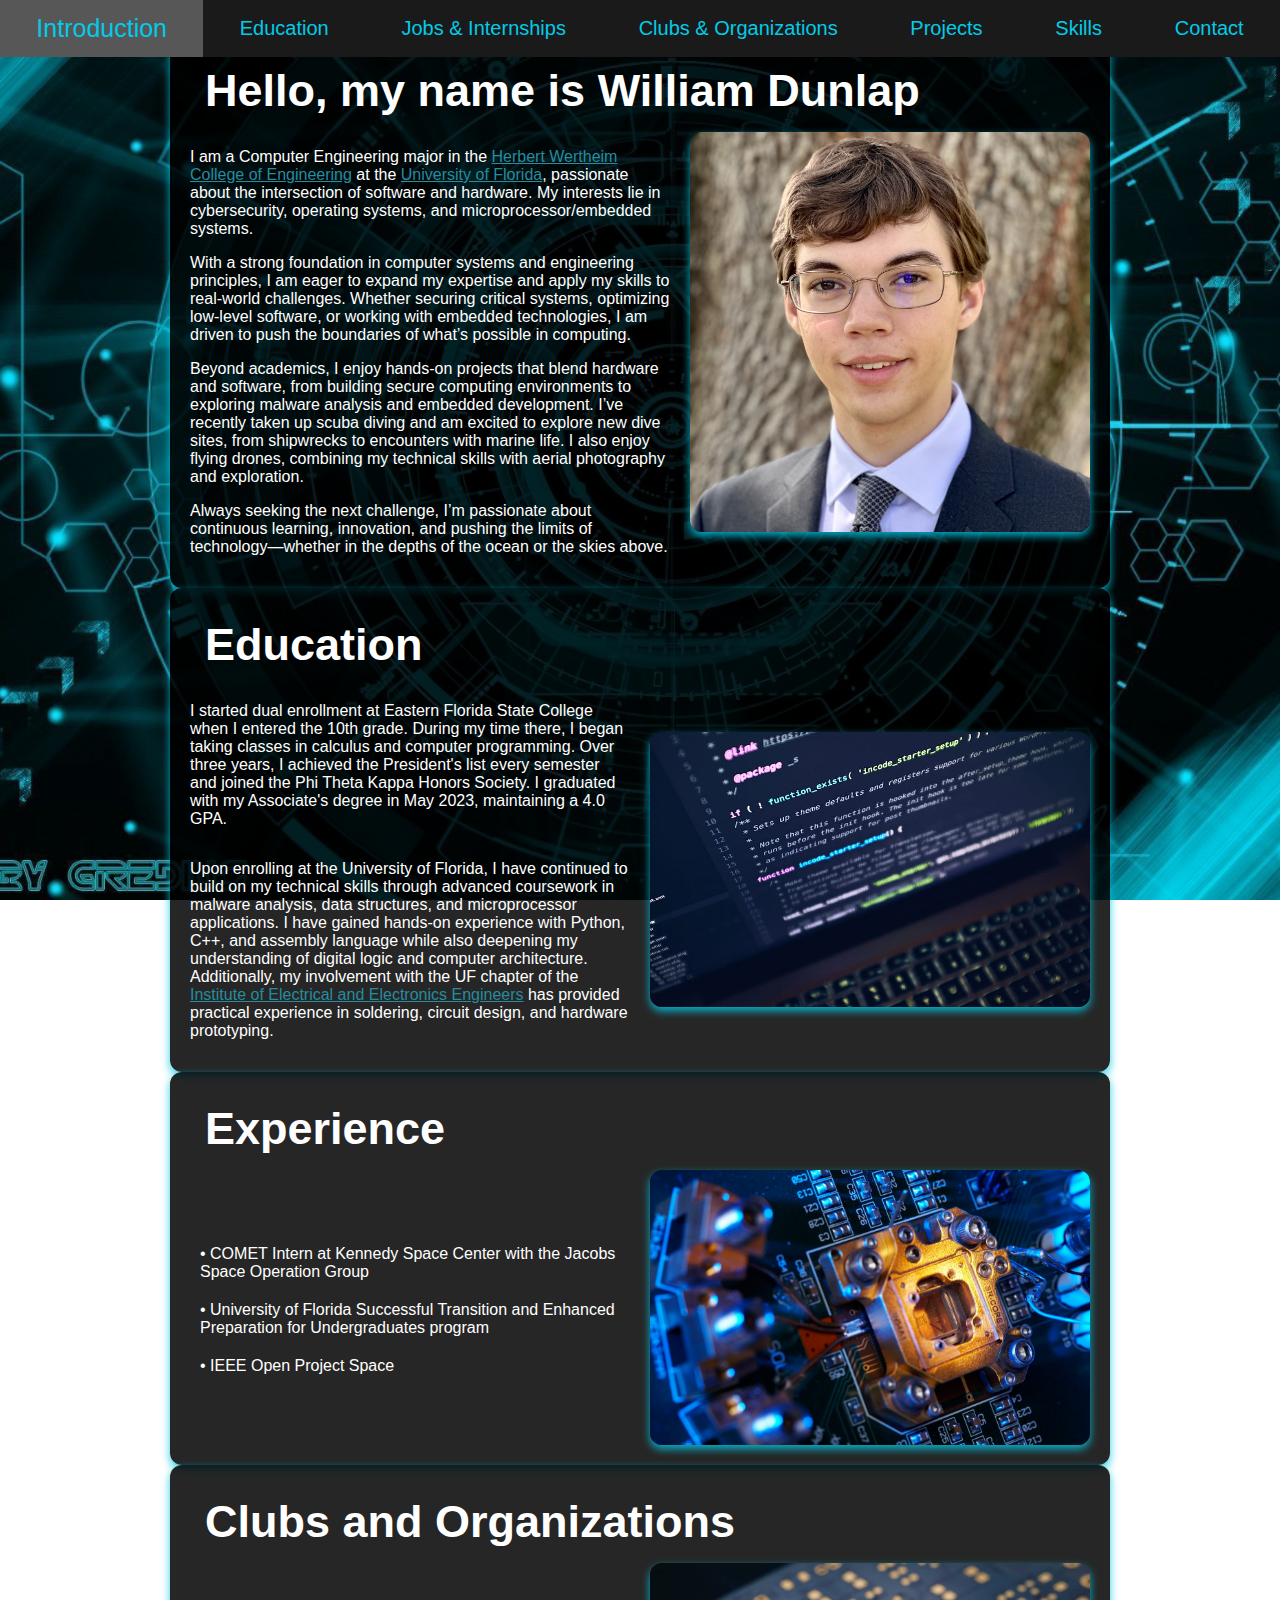
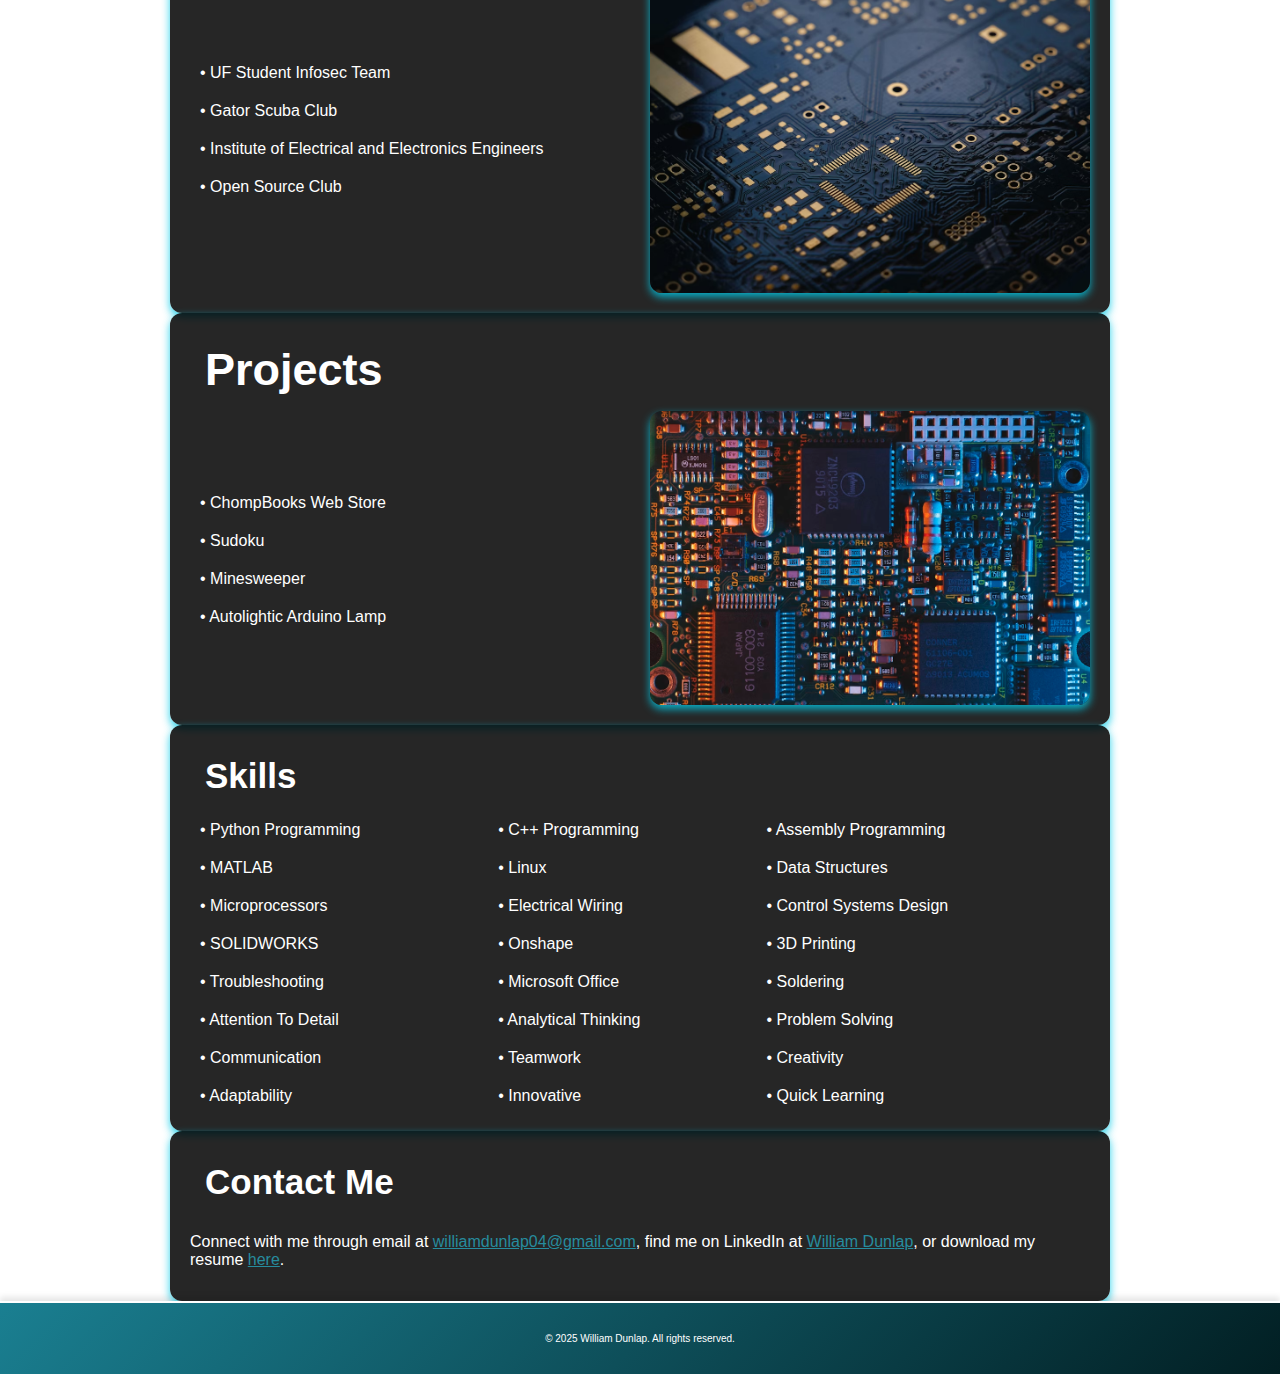
==== index.html @ 8f1d56d2 "Changes the about me part of the intro page for better scaling on a mobile device" ====
<!DOCTYPE html>
<html lang="en">
<head>
    <meta charset="UTF-8">
    <meta name="viewport" content="width=device-width, initial-scale=1.0">
    <link rel="stylesheet" href="style.css">
    <title>About William Dunlap</title>
</head>
<body>

    <div class="menu-bar">
        <a href="https://william-dunlap.github.io/">Introduction</a>
        <a href="https://william-dunlap.github.io/education">Education</a>
        <a href="https://william-dunlap.github.io/jobs">Jobs & Internships</a>
        <a href="https://william-dunlap.github.io/clubs">Clubs & Organizations</a>
        <a href="https://william-dunlap.github.io/projects">Projects</a>
        <a href="https://william-dunlap.github.io/#skills">Skills</a>
        <a href="#contact">Contact</a>
    </div>

    <section id="introduction" class="container">
        <h1>Hello, my name is William Dunlap</h1>
        <div class="intro-image">
            <img src="headshot.jpg" alt="Technology Image">
        </div>
        <div class="intro-text">
            <p>I am a Computer Engineering major in the <a href="https://www.eng.ufl.edu/" style="color: #268c9e;">Herbert Wertheim College of Engineering</a> at the <a href="https://www.ufl.edu/" style="color: #268c9e;">University of Florida</a>, passionate about the intersection of software and hardware. My interests lie in cybersecurity, operating systems, and microprocessor/embedded systems.</p>
            <p>With a strong foundation in computer systems and engineering principles, I am eager to expand my expertise and apply my skills to real-world challenges. Whether securing critical systems, optimizing low-level software, or working with embedded technologies, I am driven to push the boundaries of what’s possible in computing.</p>
            <p>Beyond academics, I enjoy hands-on projects that blend hardware and software, from building secure computing environments to exploring malware analysis and embedded development. I’ve recently taken up scuba diving and am excited to explore new dive sites, from shipwrecks to encounters with marine life. I also enjoy flying drones, combining my technical skills with aerial photography and exploration.</p>
            <p>Always seeking the next challenge, I’m passionate about continuous learning, innovation, and pushing the limits of technology—whether in the depths of the ocean or the skies above.</p>
        </div>

    </section>

    <section id="education" class="container">
        <h2>Education</h2>
        <div class="grid" onclick="toggleExpand(this)">
            <div class="education-text">
                <p>I started dual enrollment at Eastern Florida State College when I entered the 10th grade. During my time there, I began taking classes in calculus and computer programming. Over three years, I achieved the President's list every semester and joined the Phi Theta Kappa Honors Society. I graduated with my Associate's degree in May 2023, maintaining a 4.0 GPA.</p>
                <p>Upon enrolling at the University of Florida, I have continued to build on my technical skills through advanced coursework in malware analysis, data structures, and microprocessor applications. I have gained hands-on experience with Python, C++, and assembly language while also deepening my understanding of digital logic and computer architecture. Additionally, my involvement with the UF chapter of the <a href = "https://www.ieee.org/" style="color: #268c9e;">Institute of Electrical and Electronics Engineers</a> has provided practical experience in soldering, circuit design, and hardware prototyping.</p>
            </div>
            <div class="education-image">
                <img src="education.jpg" alt="Computer Image">
            </div>
        </div>
    </section>

    <section id="exp" class="container">
        <h2>Experience</h2>
        <div class="grid" onclick="toggleExpand(this)">
            <div class="education-text">
                <table class="skills-table">
                    <tr>
                        <td>&#8226; COMET Intern at Kennedy Space Center with the Jacobs Space Operation Group</td>
                    </tr>
                    <tr>
                        <td>&#8226; University of Florida Successful Transition and Enhanced Preparation for Undergraduates program</td>
                    </tr>
                    <tr>
                        <td>&#8226; IEEE Open Project Space</td>
                    </tr>
                </table>
            </div>
            <div class="work-image">
                <img src="work.jpg" alt="Computer Image">
            </div>
        </div>
    </section>

<section id="clubs" class="container">
        <h2>Clubs and Organizations</h2>
        <div class="grid">
            <div class="education-text">
                <table class="skills-table">
        <tr>
            <td>&#8226; UF Student Infosec Team</td>
        </tr>
        <tr>
            <td>&#8226; Gator Scuba Club</td>
        </tr>
        <tr>
            <td>&#8226; Institute of Electrical and Electronics Engineers</td>
        </tr>
	    <tr>
            <td>&#8226; Open Source Club</td>
        </tr>

        <!-- Add more rows as needed -->
    </table>
            </div>
            <div class="education-image">
                <img src="clubs.avif" alt="Computer Image">
            </div>
        </div>
    </section>

<section id="projects" class="container">
        <h2>Projects</h2>
        <div class="grid">
            <div class="education-text">
                <table class="skills-table">
                    <tr>
                        <td>&#8226; ChompBooks Web Store</td>
                    </tr>
                    <tr>
                        <td>&#8226; Sudoku</td>
                    </tr>
                    <tr>
                        <td>&#8226; Minesweeper</td>
                    </tr>
                    <tr>
                        <td>&#8226; Autolightic Arduino Lamp</td>
                    </tr>

        <!-- Add more rows as needed -->
                </table>
            </div>
            <div class="education-image">
                <img src="projects.avif" alt="Computer Image">
            </div>
        </div>
    </section>

    <section id="skills" class="container">
    <h3>Skills</h3>
    <table class="skills-table">
        <tr>
            <td>&#8226; Python Programming</td>
            <td>&#8226; C++ Programming</td>
	        <td>&#8226; Assembly Programming</td>
        </tr>
        <tr>
            <td>&#8226; MATLAB</td>
            <td>&#8226; Linux</td>
            <td>&#8226; Data Structures</td>
        </tr>
        <tr>
            <td>&#8226; Microprocessors</td>
            <td>&#8226; Electrical Wiring</td>
            <td>&#8226; Control Systems Design</td>
        </tr>
        <tr>
            <td>&#8226; SOLIDWORKS</td>
	        <td>&#8226; Onshape</td>
            <td>&#8226; 3D Printing</td>
        </tr>
        <tr>
            <td>&#8226; Troubleshooting</td>
            <td>&#8226; Microsoft Office</td>
            <td>&#8226; Soldering</td>
        </tr>
        <tr>
            <td>&#8226; Attention To Detail</td>
            <td>&#8226; Analytical Thinking</td>
            <td>&#8226; Problem Solving</td>
        </tr>
	    <tr>
            <td>&#8226; Communication</td>
            <td>&#8226; Teamwork</td>
            <td>&#8226; Creativity</td>
        </tr>
	    <tr>
	        <td>&#8226; Adaptability</td>
	        <td>&#8226; Innovative</td>
	        <td>&#8226; Quick Learning</td>
        </tr>


        <!-- Add more rows as needed -->
    </table>
</section>

    <section id="contact" class="container">
    <h3>Contact Me</h3>
    <p>Connect with me through email at <a href="mailto:williamdunlap04@gmail.com" style="color: #268c9e;">williamdunlap04@gmail.com</a>, find me on LinkedIn at <a href = "https://www.linkedin.com/in/william-dunlap-85a898285/" style="color: #268c9e;"> William Dunlap</a>, or download my resume <a href="Dunlap_William_Resume.pdf" download style="color: #268c9e;">here</a>.</p>
</section>

    <footer>
        <div class="container">
            <p>&copy; 2025 William Dunlap. All rights reserved.</p>
        </div>
    </footer>

</body>
</html>
---- style.css ----
body {
    font-family: 'Roboto', sans-serif;
    margin: 0;
    padding: 0;
    background: url('bg.jpg') no-repeat center center fixed;
    background-size: cover;
    color: #fff;
}

.container {
    max-width: 900px;
    margin: 0 auto;
    padding: 1em 20px;
}
.menu-bar {
    display: flex;
    justify-content: center;
    align-items: center;
    position: fixed;
    width: 100vw;
    background-color: #1a1a1a;
    overflow: hidden;
}
.menu-bar a {
    float: left;
    font-size: 20px;
    display: block;
    color: #04cae7;
    text-align: center;
    padding: 14px;
    text-decoration: none;
    flex-grow: 1;
}
.menu-bar a:hover {
    background-color: #575757;
    font-size: 25px;
}

header {
    background: linear-gradient(135deg, #4CAF50, #1a1a1a);
    color: #fff;
    text-align: center;
    padding: 1em 0;
    border-bottom: 2px solid #fff;
    position: fixed;
    width: 100%;
    top: 0;
    z-index: 1000;
    box-shadow: 0 4px 6px rgba(0, 0, 0, 0.1);
}

h1, h2 {
    color: #fff;
    margin: 0;
    font-size: 45px;
    padding: 15px;
}
h3 {
    color: #fff;
    margin: 0;
    font-size: 35px;
    padding: 15px;
}

#introduction {
    padding-top: 50px; /* Adjust the padding as needed */
}


section {
    background-color: rgba(0, 0, 0, 0.85); /* Semi-transparent background */
    border-radius: 12px;
    box-shadow: 0 4px 8px rgba(4, 202, 231, 0.85);
    padding: 30px;
    margin: 20px 0;
    transition: all 0.3s ease; /* Smooth transition on hover */
    cursor: pointer;
    scroll-margin-top: 50px;
}

footer {
    text-align: center;
    padding: 1em 0;
    background: linear-gradient(135deg, #1a7f91, #021F23);
    color: #fff;
    font-size: 10px;
    border-top: 2px solid #fff;
    box-shadow: 0 -4px 6px rgba(0, 0, 0, 0.1);
}

.grid {
    display: grid;
    grid-template-columns: 1fr 1fr;
    align-items: center;
    gap: 20px;

}

.intro-image img{
    width: 400px;
    float: right;
    border-radius: 12px;
    box-shadow: 0 4px 8px rgba(4, 202, 231, 0.85);
    margin-left: 20px;
    margin-bottom: 10px;
}

.jacobs-image img{
    width: 150px;
    float: right;
    border-radius: 12px;
    box-shadow: 0 4px 8px rgba(4, 202, 231, 0.85);
    margin-left: 20px;
    margin-bottom: 10px;
}
.jacobstxt p{
    text-align: justify;
}

.education-image img {
    width: 100%;
    border-radius: 12px;
    box-shadow: 0 4px 8px rgba(4, 202, 231, 0.85);
}
.work-image img {
    width: 100%;
    border-radius: 12px;
    box-shadow: 0 4px 8px rgba(4, 202, 231, 0.85);
}

.expandable {
    height: auto;
    max-height: 1000px; /* Adjust to a value larger than your expected content height */
    transition: max-height 0.3s ease;
}
.skills-table, .uf-relevant-coursework {
    width: 100%;
    border-collapse: collapse; /* Remove border spacing */
}

.skills-table td, .uf-relevant-coursework td {
    padding: 10px; /* Adjust padding as needed */
    border: none;
}
.education-text {
    display: flex;
    flex-direction: column;
    justify-content: center;
}
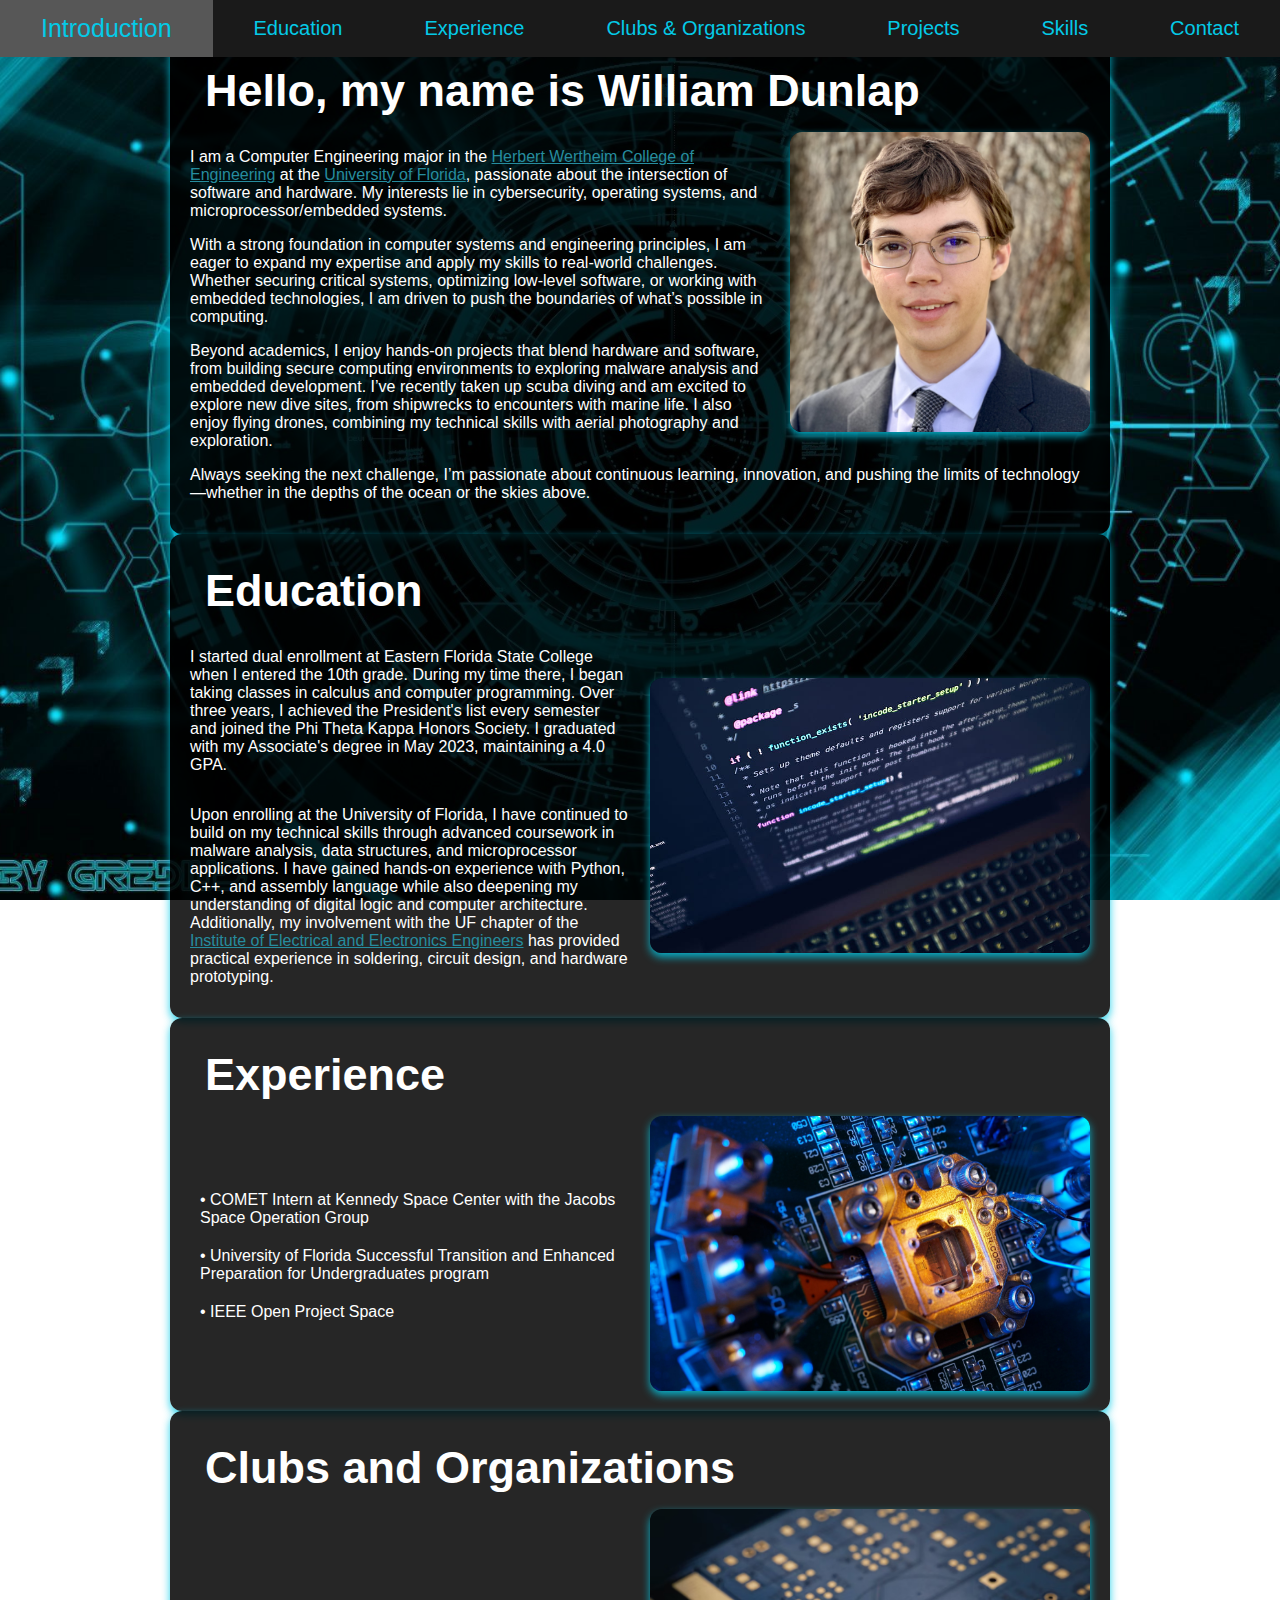
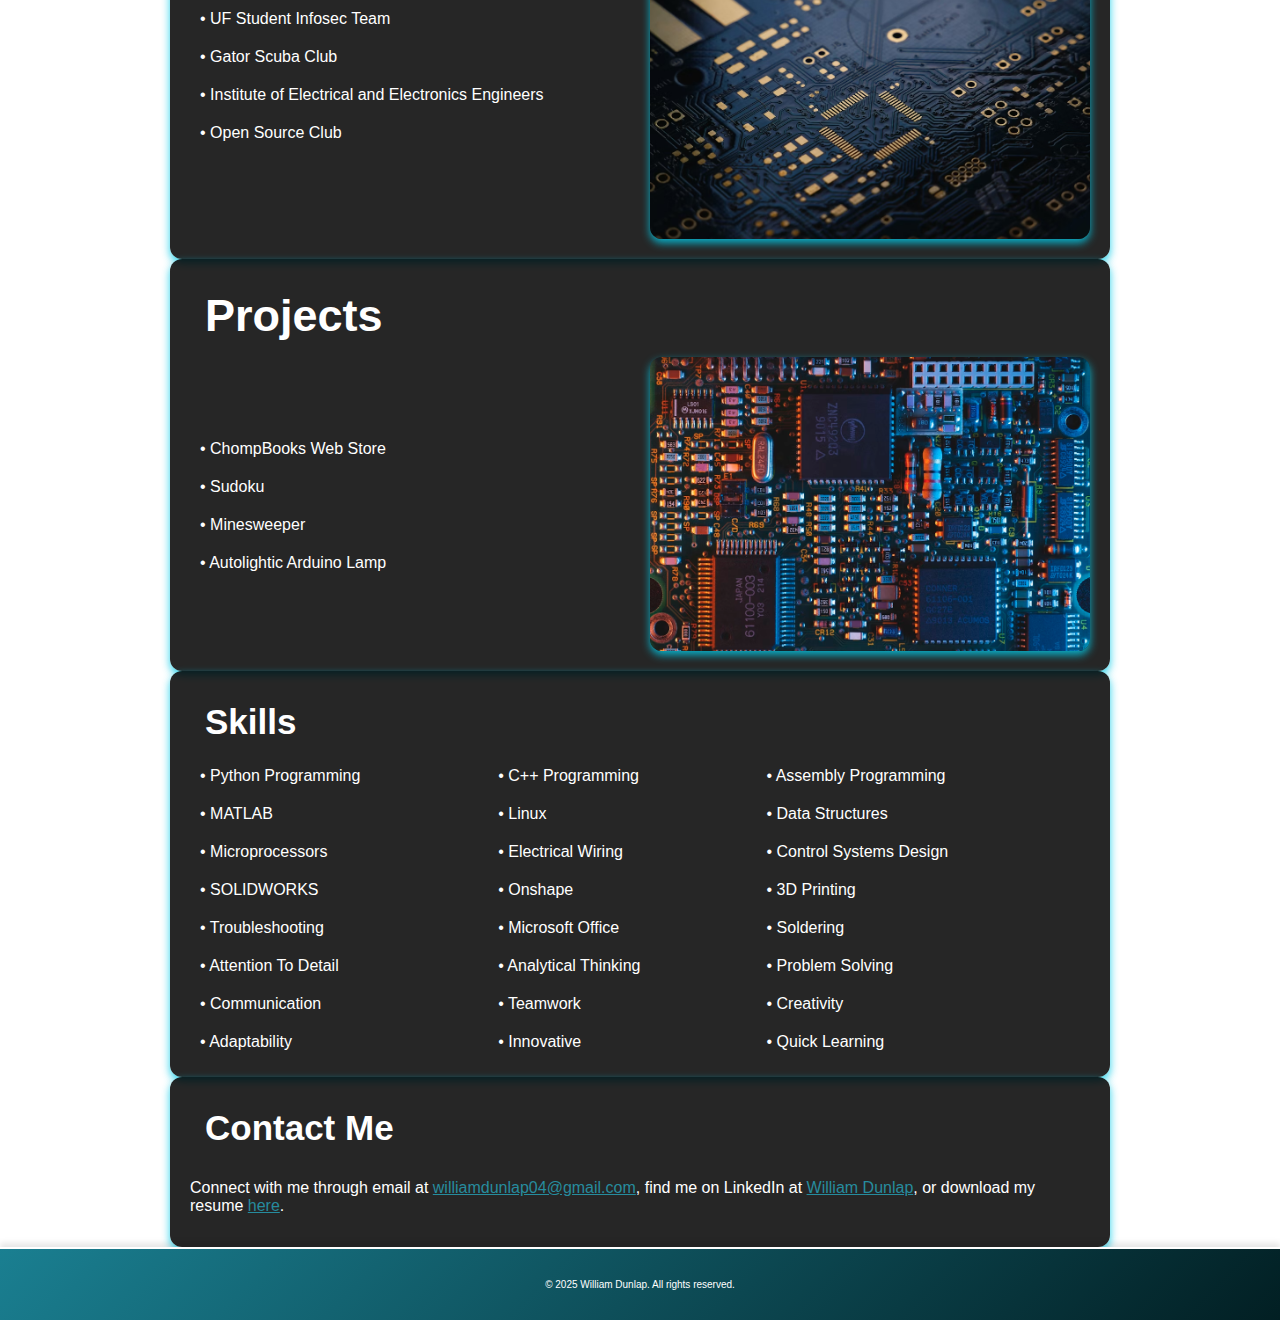
==== commit 05a773de: "Changes all instanges to experience and adds a stepup section" ====
--- a/index.html
+++ b/index.html
@@ -11,7 +11,7 @@
     <div class="menu-bar">
         <a href="https://william-dunlap.github.io/">Introduction</a>
         <a href="https://william-dunlap.github.io/education">Education</a>
-        <a href="https://william-dunlap.github.io/jobs">Jobs & Internships</a>
+        <a href="https://william-dunlap.github.io/jobs">Experience</a>
         <a href="https://william-dunlap.github.io/clubs">Clubs & Organizations</a>
         <a href="https://william-dunlap.github.io/projects">Projects</a>
         <a href="https://william-dunlap.github.io/#skills">Skills</a>
--- a/style.css
+++ b/style.css
@@ -97,7 +97,7 @@
 }
 
 .intro-image img{
-    width: 400px;
+    width: 300px;
     float: right;
     border-radius: 12px;
     box-shadow: 0 4px 8px rgba(4, 202, 231, 0.85);
@@ -105,7 +105,7 @@
     margin-bottom: 10px;
 }
 
-.jacobs-image img{
+.jacobs-image img, .stepup-image img{
     width: 150px;
     float: right;
     border-radius: 12px;
@@ -113,7 +113,7 @@
     margin-left: 20px;
     margin-bottom: 10px;
 }
-.jacobstxt p{
+.jacobstxt p, .stepuptxt p{
     text-align: justify;
 }
 
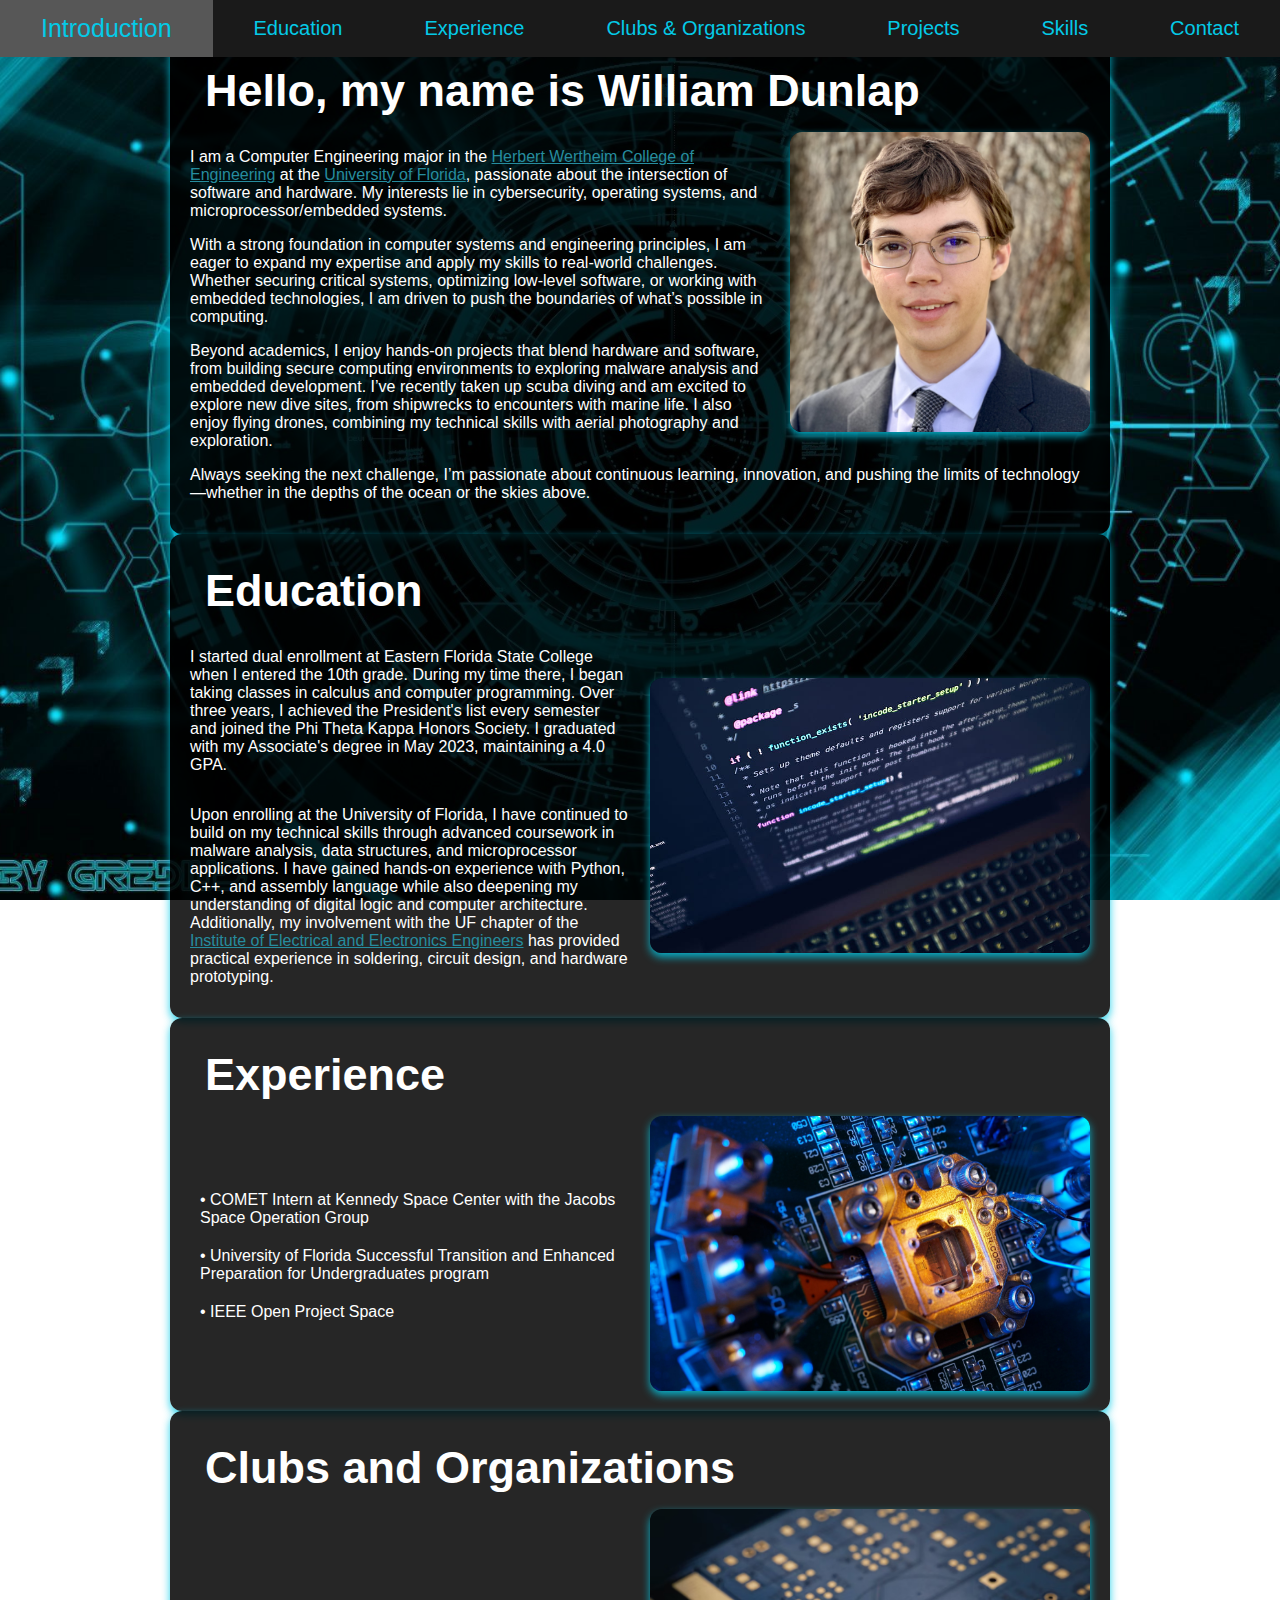
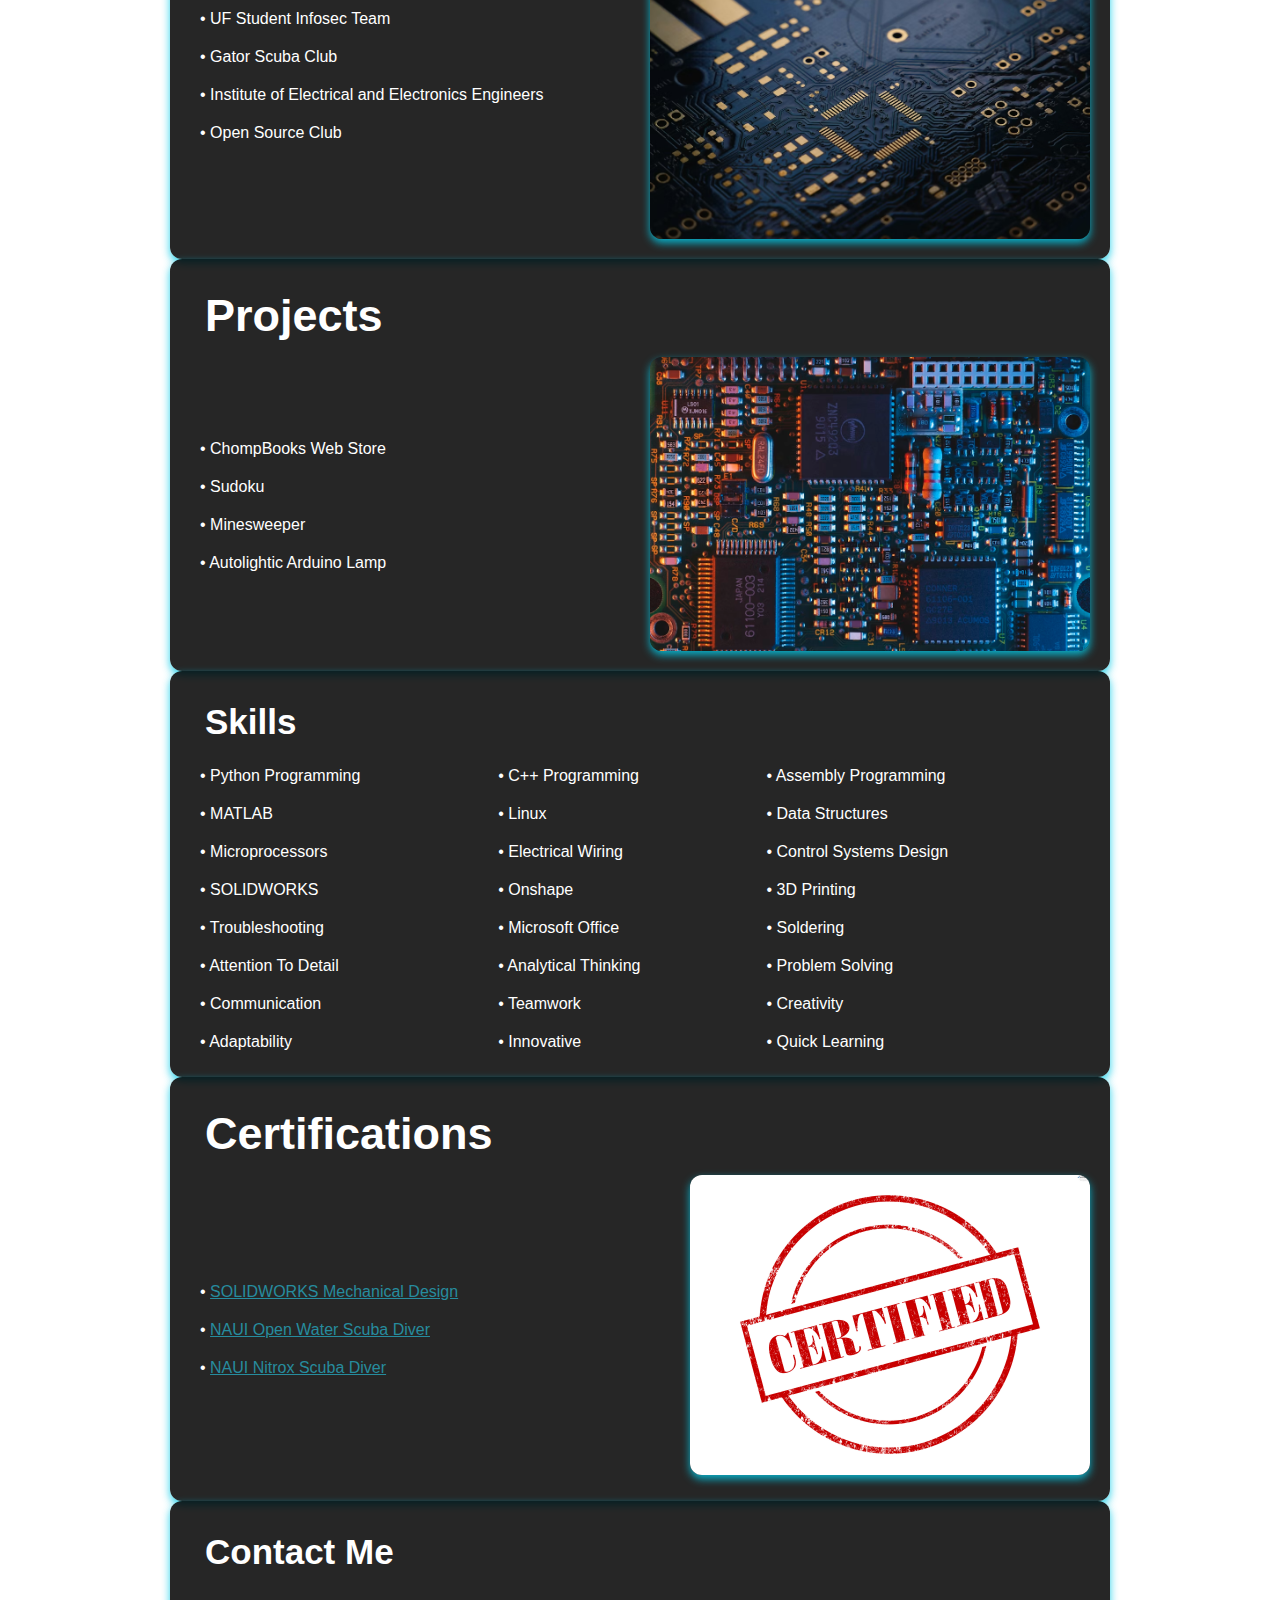
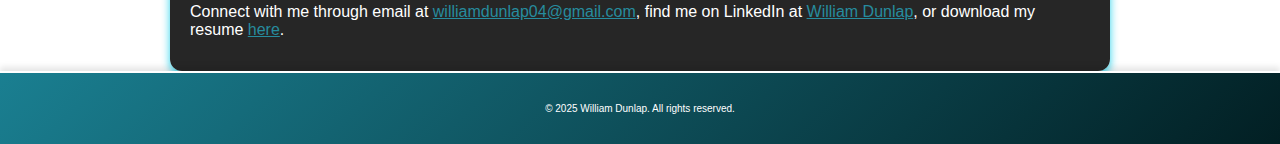
==== commit fe4d0fea: "Adds a certifications section and the applicable certification docs" ====
--- a/index.html
+++ b/index.html
@@ -11,7 +11,7 @@
     <div class="menu-bar">
         <a href="https://william-dunlap.github.io/">Introduction</a>
         <a href="https://william-dunlap.github.io/education">Education</a>
-        <a href="https://william-dunlap.github.io/jobs">Experience</a>
+        <a href="https://william-dunlap.github.io/experience">Experience</a>
         <a href="https://william-dunlap.github.io/clubs">Clubs & Organizations</a>
         <a href="https://william-dunlap.github.io/projects">Projects</a>
         <a href="https://william-dunlap.github.io/#skills">Skills</a>
@@ -168,7 +168,32 @@
 
         <!-- Add more rows as needed -->
     </table>
-</section>
+    </section>
+        <section id="certs" class="container">
+            <h2>Certifications</h2>
+            <div class="grid">
+                <div class="cert-text">
+                    <table class="skills-table">
+                        <tr>
+                            <td>&#8226; <a href="solidworks.pdf" download style="color: #268c9e;">SOLIDWORKS Mechanical Design</a></td>
+                        </tr>
+                        <tr>
+                            <td>&#8226; <a href="nauiopenwater.PNG" download style="color: #268c9e;">NAUI Open Water Scuba Diver</a></td>
+                        </tr>
+                        <tr>
+                            <td>&#8226; <a href="nauinitrox.PNG" download style="color: #268c9e;">NAUI Nitrox Scuba Diver</a></td>
+                        </tr>
+
+
+                        <!-- Add more rows as needed -->
+                    </table>
+                </div>
+                <div class="cert-image">
+                    <img src="cert.png" alt="Certification Stamp">
+                </div>
+            </div>
+        </section>
+
 
     <section id="contact" class="container">
     <h3>Contact Me</h3>
--- a/style.css
+++ b/style.css
@@ -105,7 +105,7 @@
     margin-bottom: 10px;
 }
 
-.jacobs-image img, .stepup-image img{
+.jacobs-image img, .stepup-image img, .ops-image img{
     width: 150px;
     float: right;
     border-radius: 12px;
@@ -113,8 +113,17 @@
     margin-left: 20px;
     margin-bottom: 10px;
 }
-.jacobstxt p, .stepuptxt p{
+.jacobstxt p, .stepuptxt p, .opstxt p{
     text-align: justify;
+}
+
+.cert-image img{
+    width: 400px;
+    float: right;
+    border-radius: 12px;
+    box-shadow: 0 4px 8px rgba(4, 202, 231, 0.85);
+    margin-left: 20px;
+    margin-bottom: 10px;
 }
 
 .education-image img {
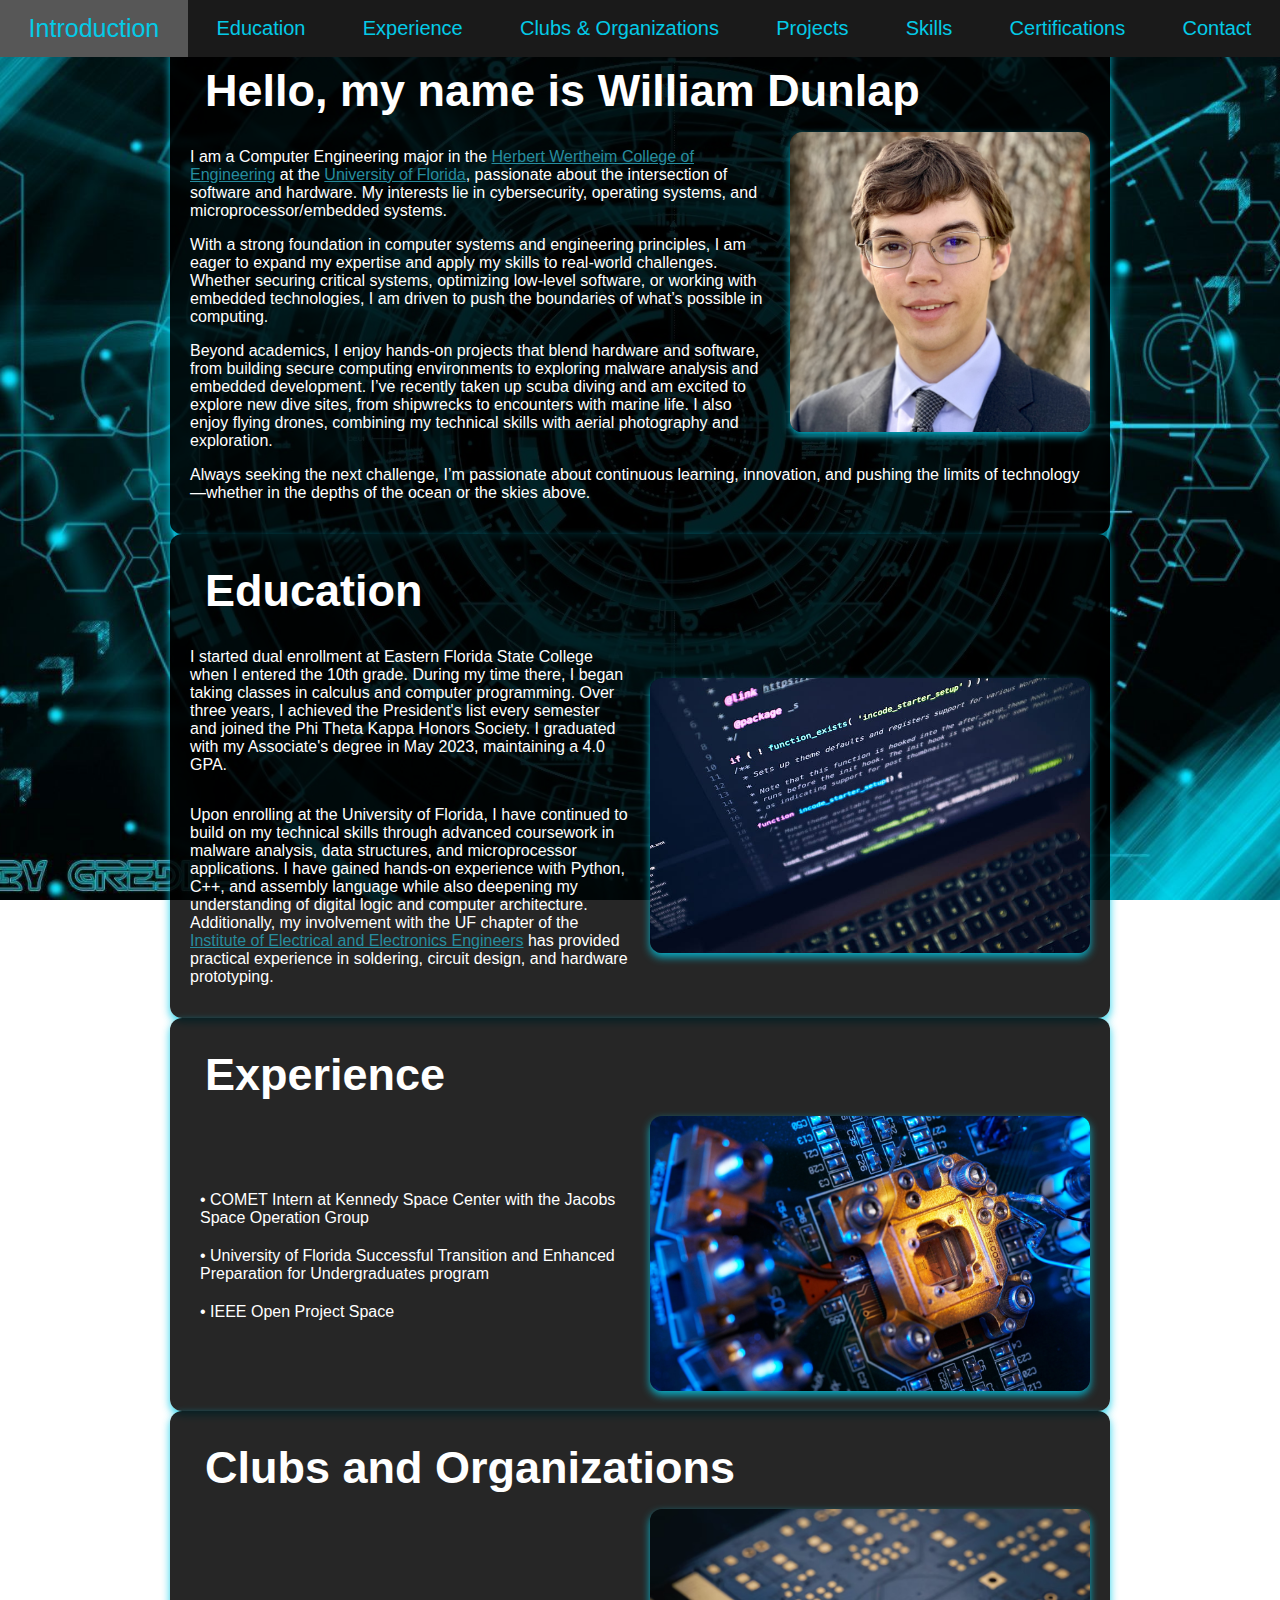
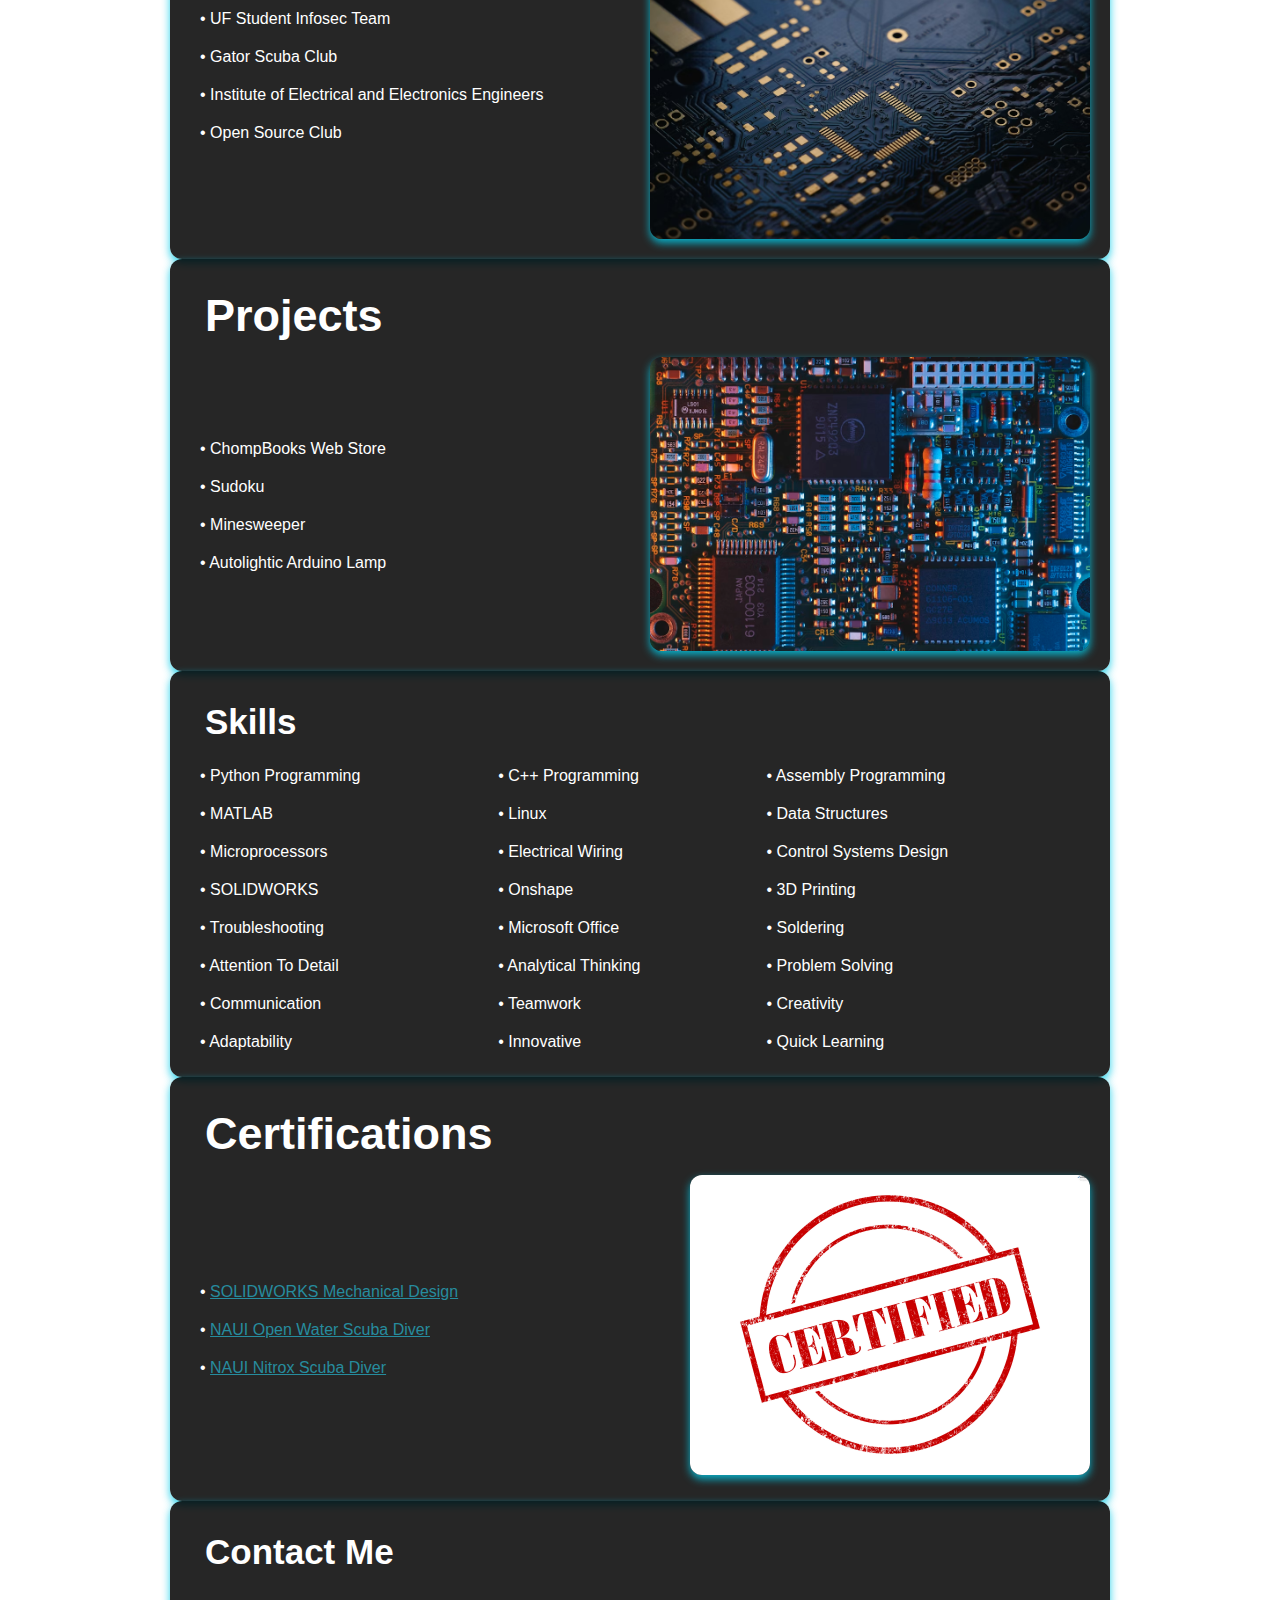
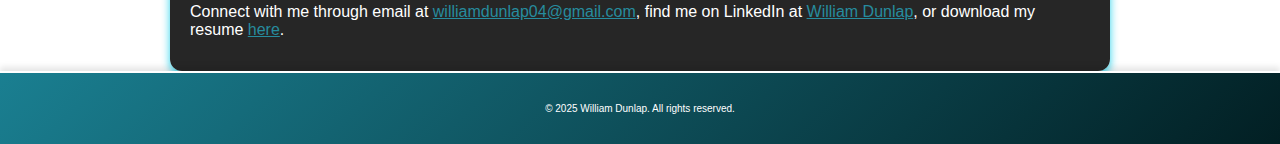
==== commit b2d47826: "Adds to the menu" ====
--- a/index.html
+++ b/index.html
@@ -15,6 +15,7 @@
         <a href="https://william-dunlap.github.io/clubs">Clubs & Organizations</a>
         <a href="https://william-dunlap.github.io/projects">Projects</a>
         <a href="https://william-dunlap.github.io/#skills">Skills</a>
+        <a href="https://william-dunlap.github.io/#certifications">Certifications</a>
         <a href="#contact">Contact</a>
     </div>
 
@@ -169,7 +170,7 @@
         <!-- Add more rows as needed -->
     </table>
     </section>
-        <section id="certs" class="container">
+        <section id="certifications" class="container">
             <h2>Certifications</h2>
             <div class="grid">
                 <div class="cert-text">
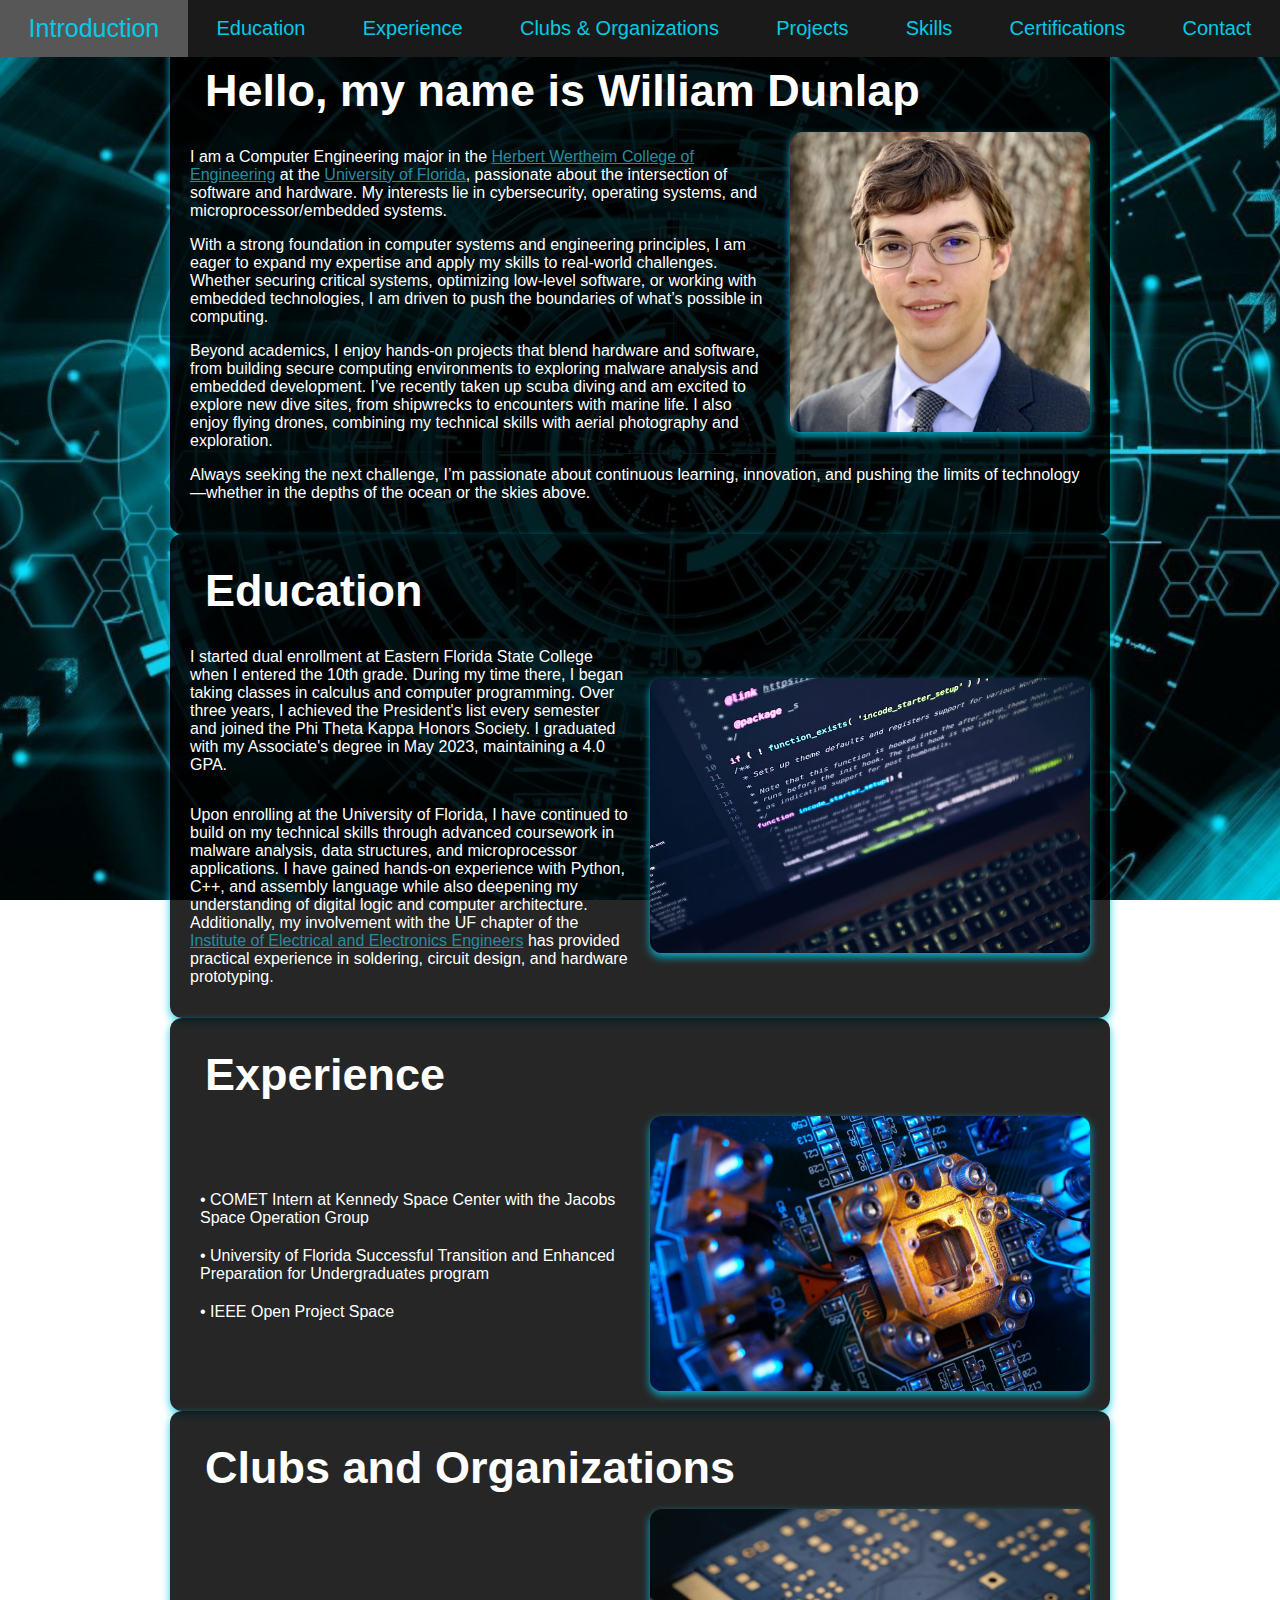
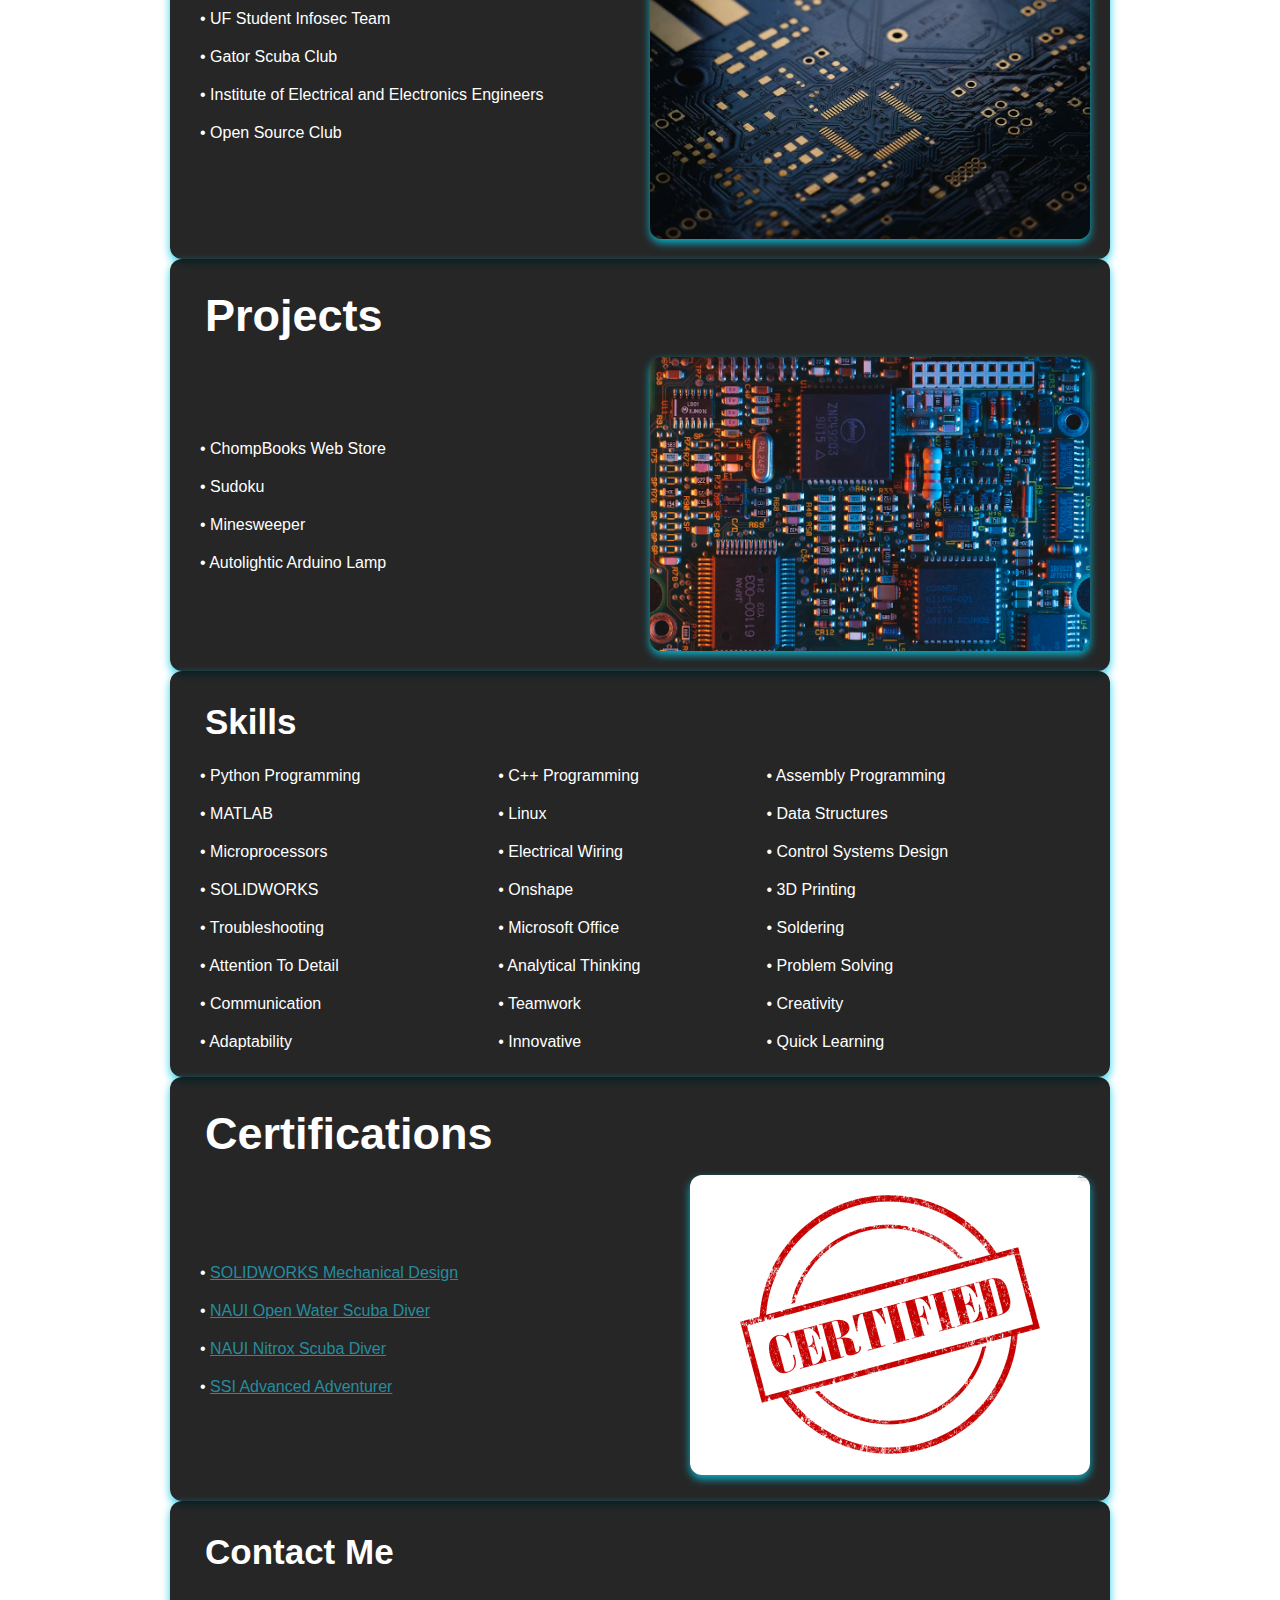
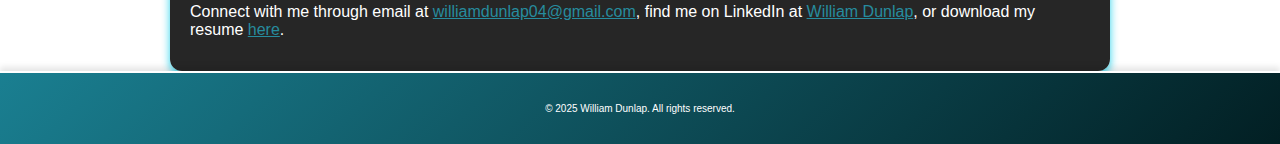
==== commit da86f3d8: "Adds ssi aa cert" ====
--- a/index.html
+++ b/index.html
@@ -184,6 +184,9 @@
                         <tr>
                             <td>&#8226; <a href="nauinitrox.PNG" download style="color: #268c9e;">NAUI Nitrox Scuba Diver</a></td>
                         </tr>
+                        <tr>
+                            <td>&#8226; <a href="ssi_advanced_adventurer.pdf" download style="color: #268c9e;">SSI Advanced Adventurer</a></td>
+                        </tr>
 
 
                         <!-- Add more rows as needed -->
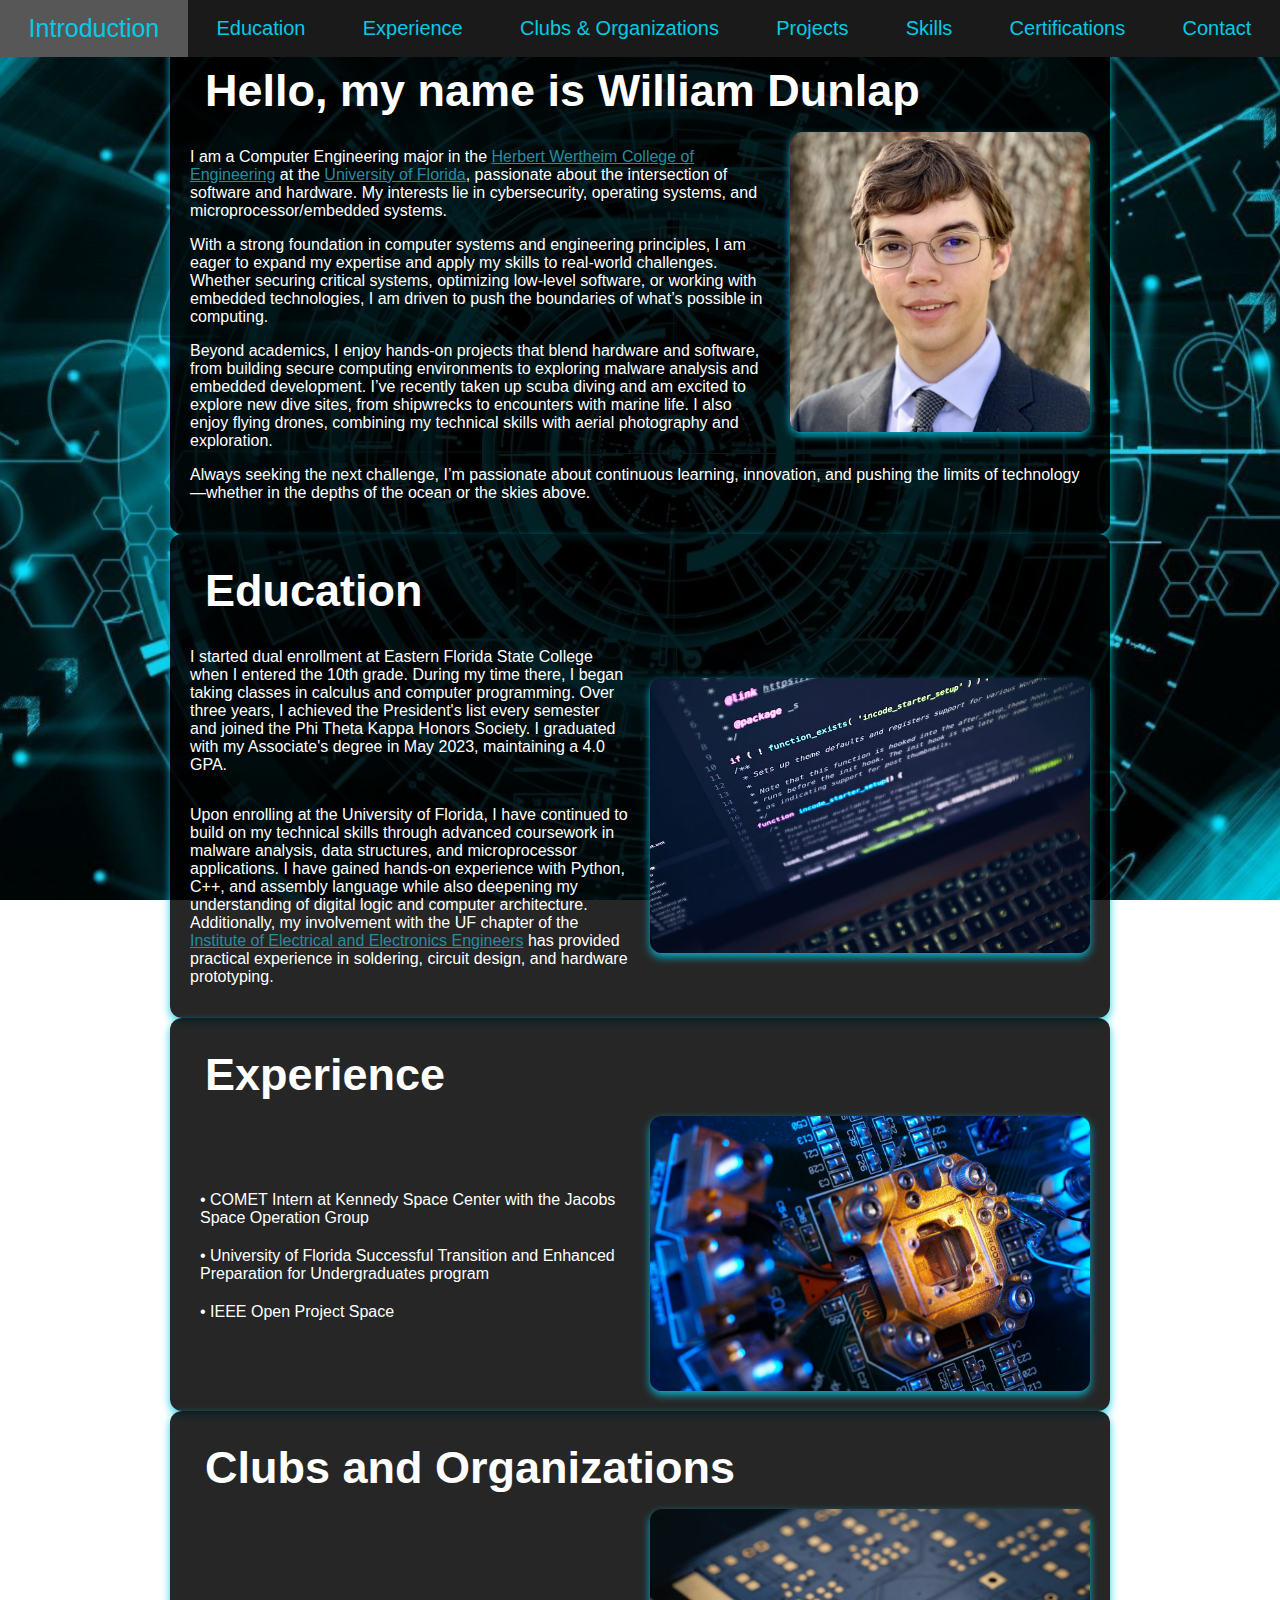
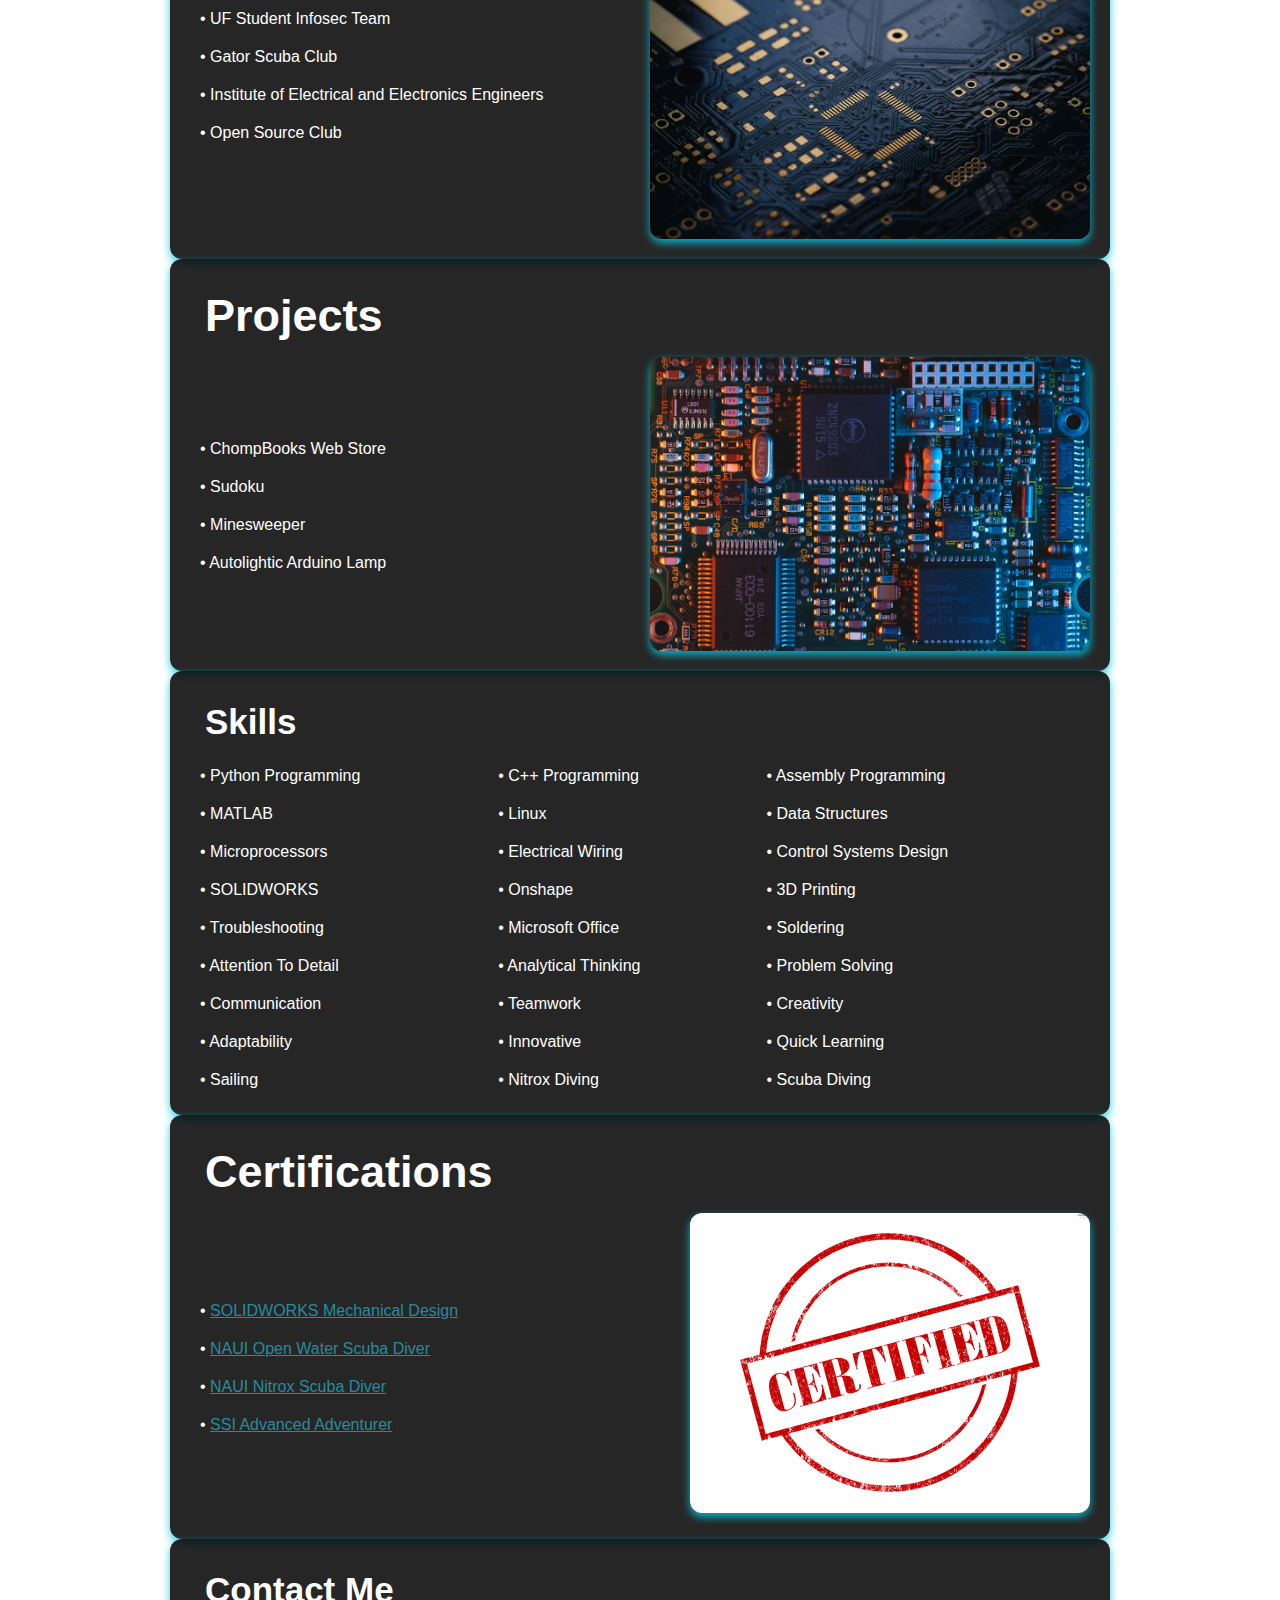
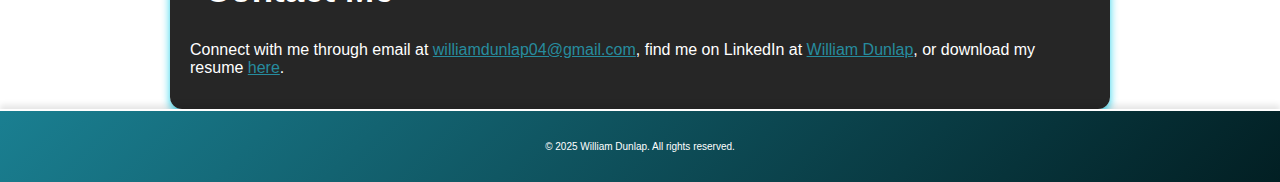
==== commit 2a9e7e76: "Adds skills" ====
--- a/index.html
+++ b/index.html
@@ -165,6 +165,11 @@
 	        <td>&#8226; Innovative</td>
 	        <td>&#8226; Quick Learning</td>
         </tr>
+        <tr>
+            <td>&#8226; Sailing</td>
+            <td>&#8226; Nitrox Diving</td>
+            <td>&#8226; Scuba Diving</td>
+        </tr>
 
 
         <!-- Add more rows as needed -->
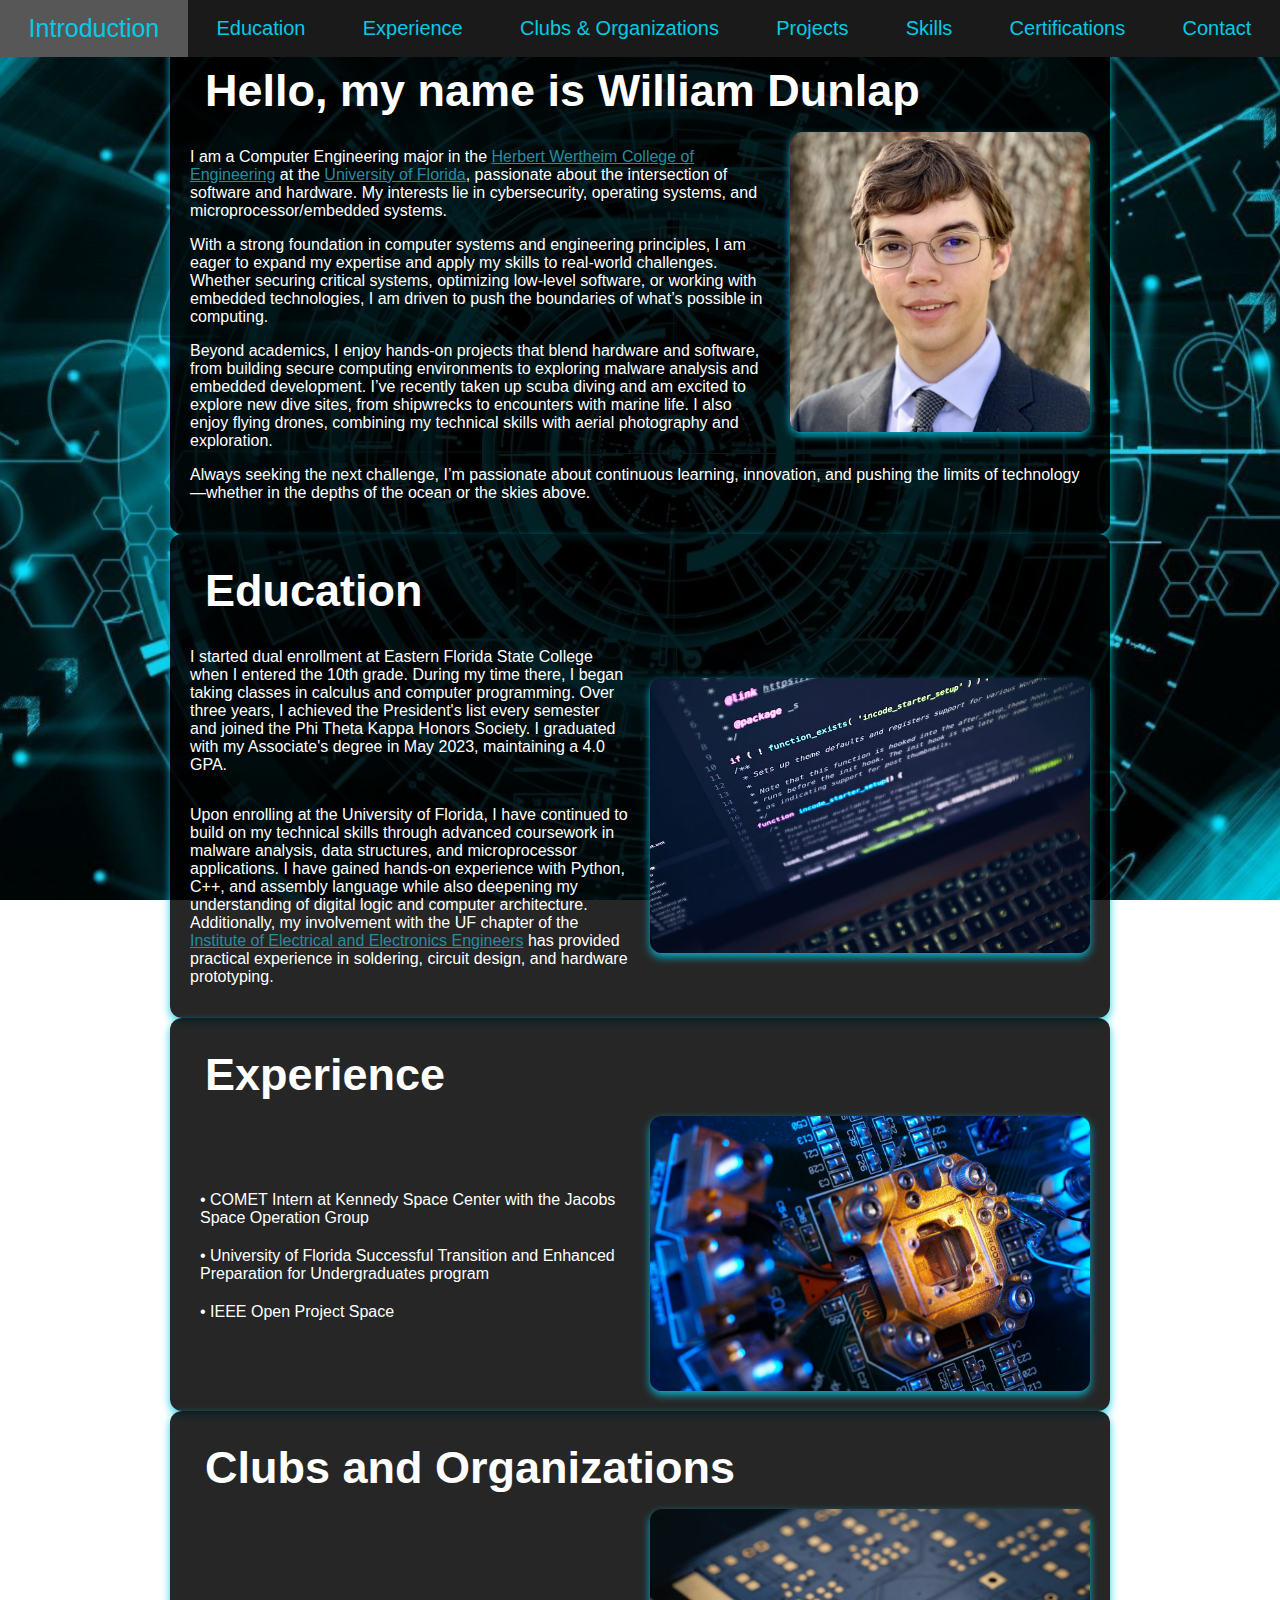
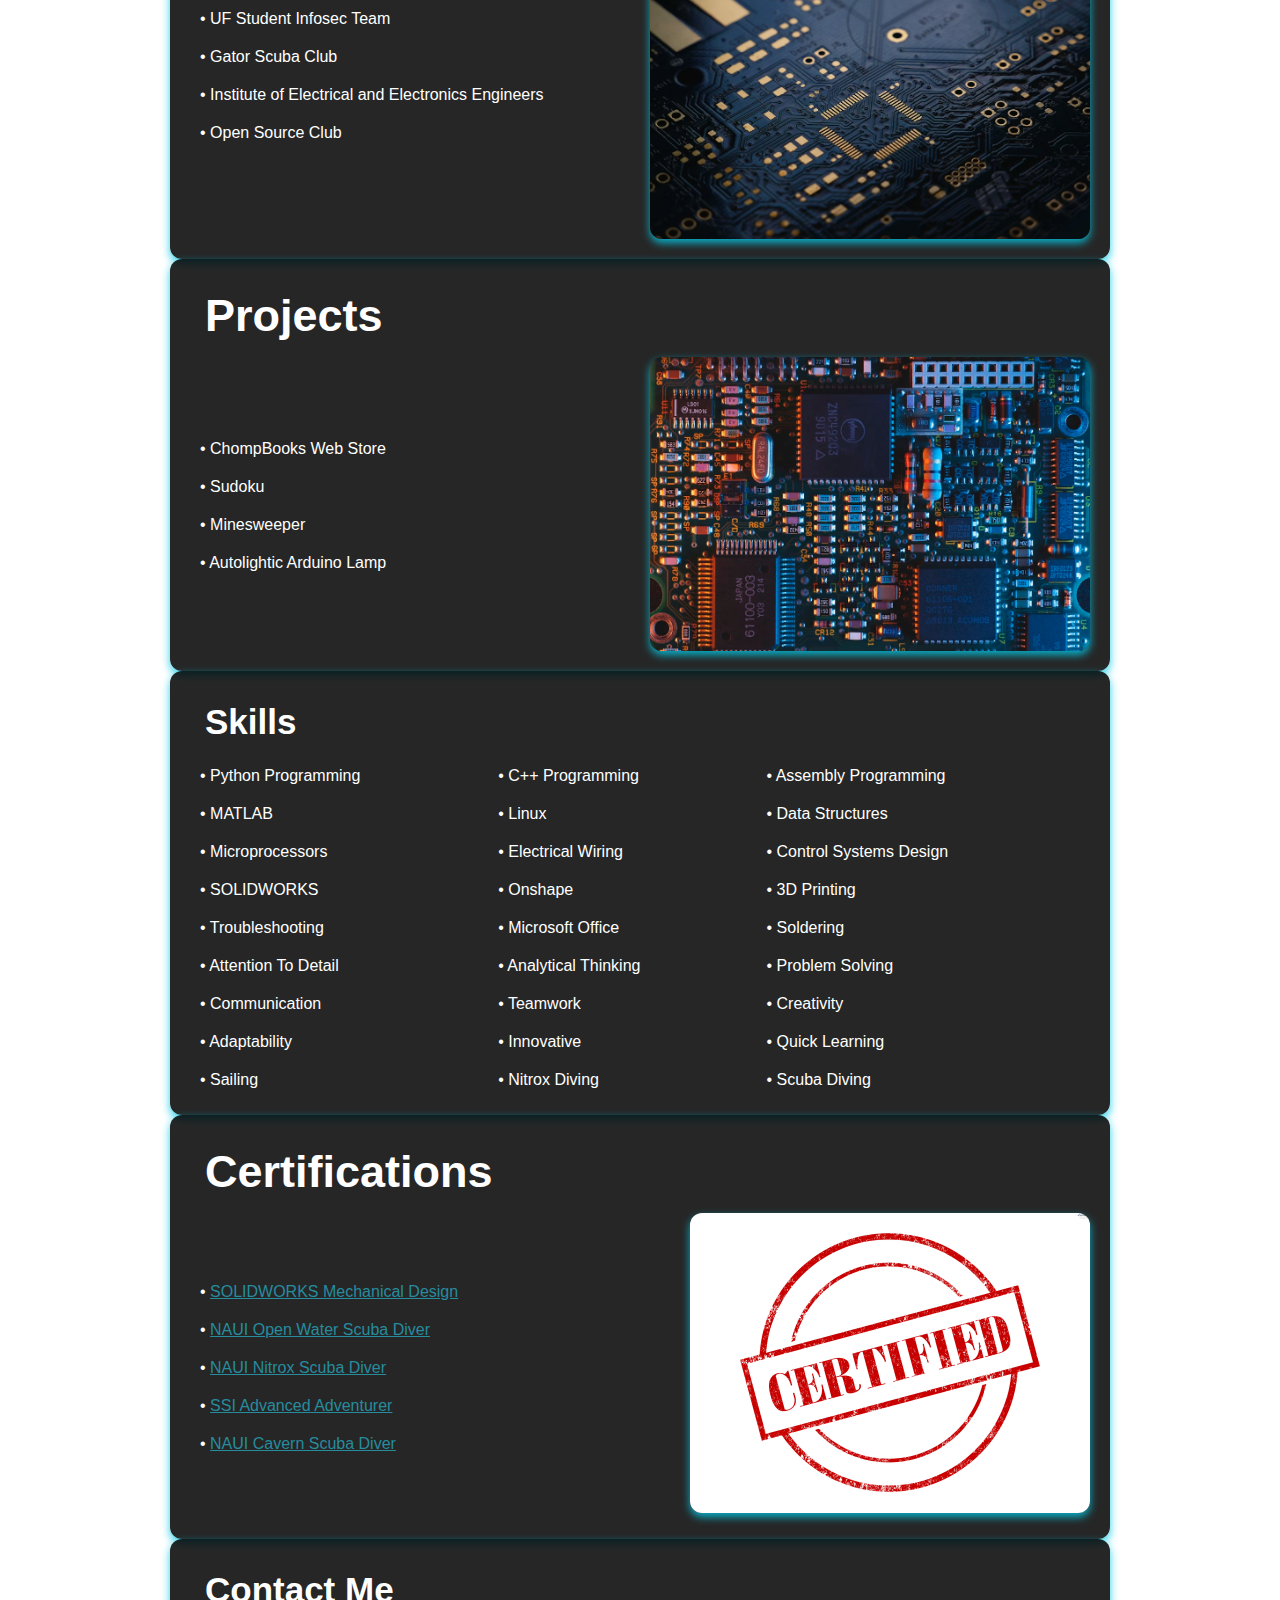
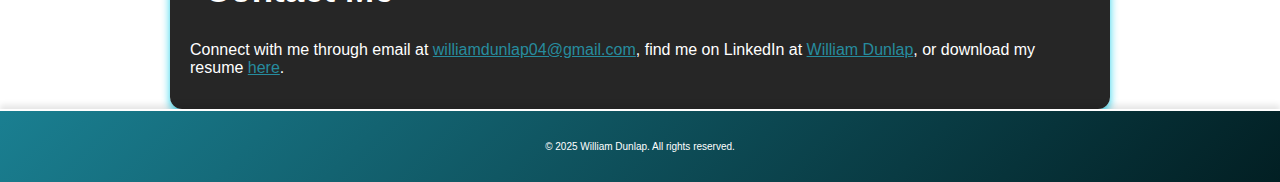
==== commit e1829e47: "Adds cavern cert" ====
--- a/index.html
+++ b/index.html
@@ -192,6 +192,9 @@
                         <tr>
                             <td>&#8226; <a href="ssi_advanced_adventurer.pdf" download style="color: #268c9e;">SSI Advanced Adventurer</a></td>
                         </tr>
+                        <tr>
+                            <td>&#8226; <a href="cavern_cert.jpeg" download style="color: #268c9e;">NAUI Cavern Scuba Diver</a></td>
+                        </tr>
 
 
                         <!-- Add more rows as needed -->
